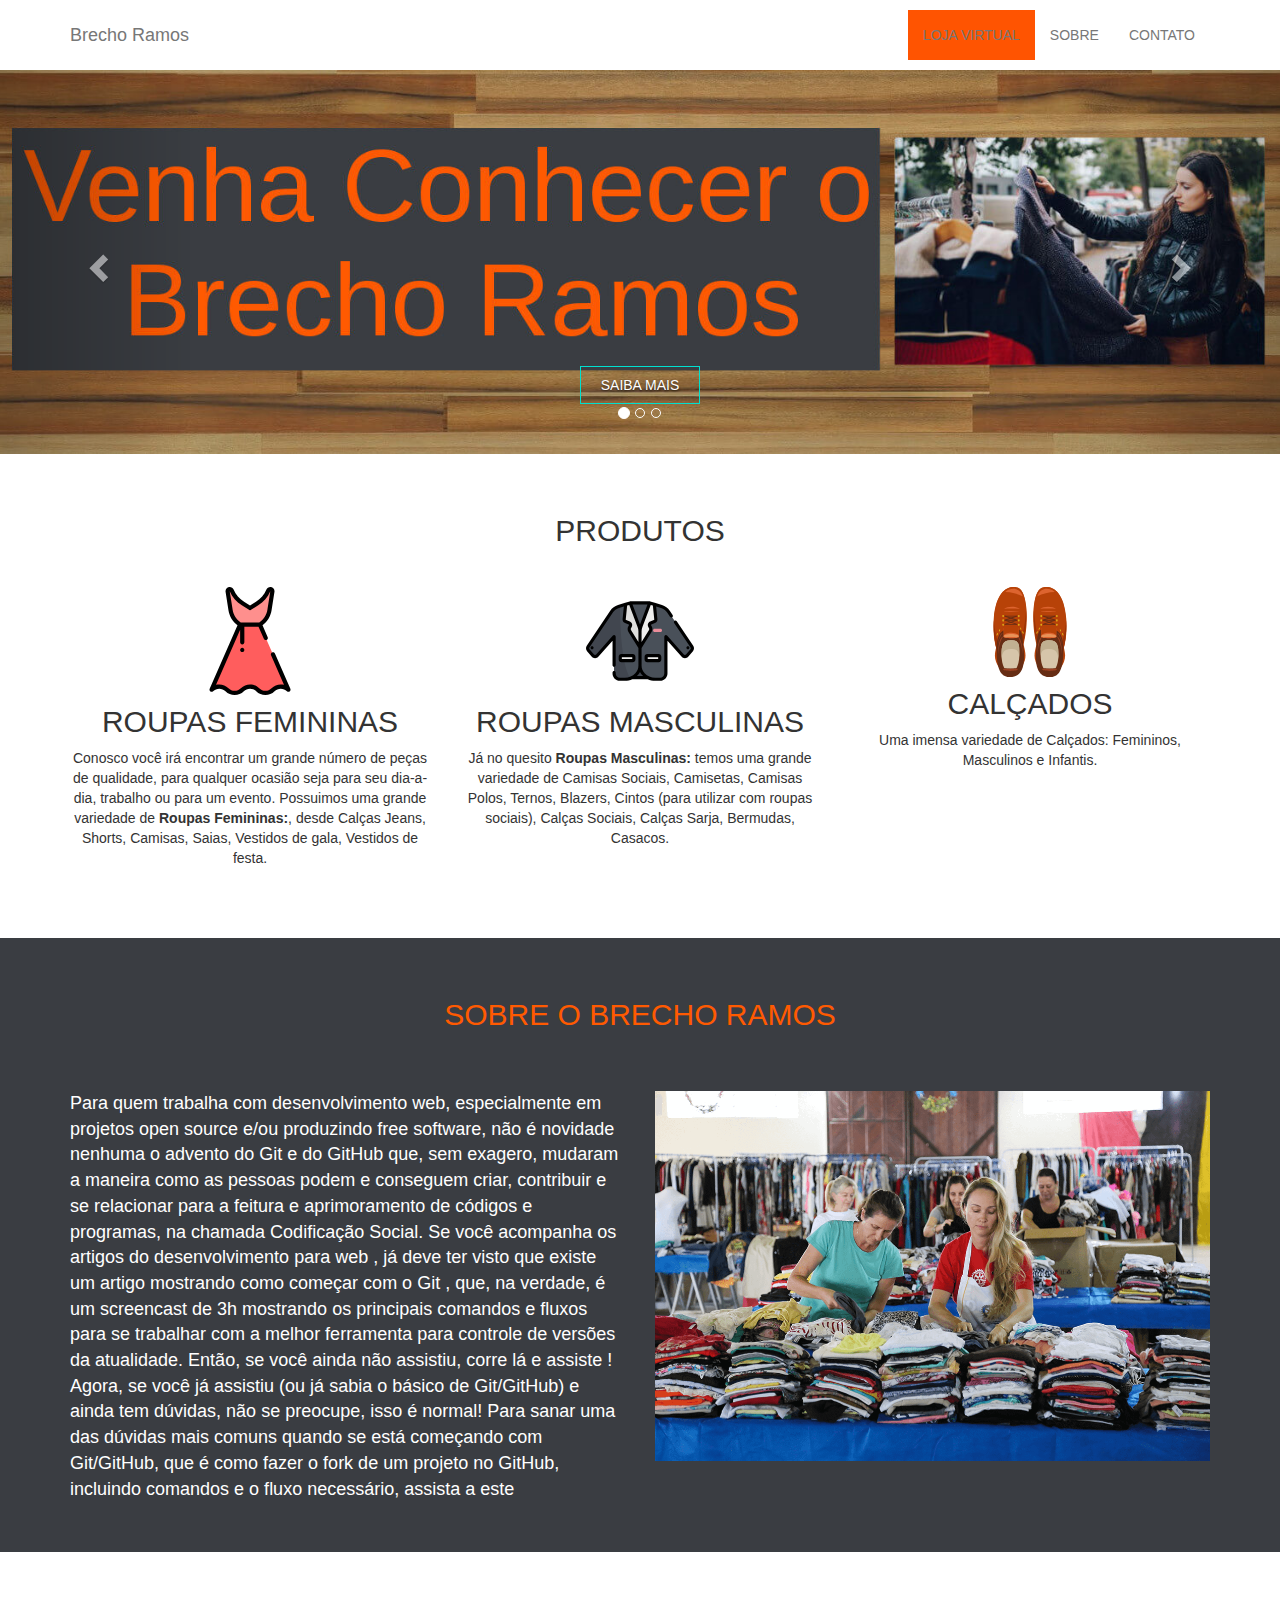
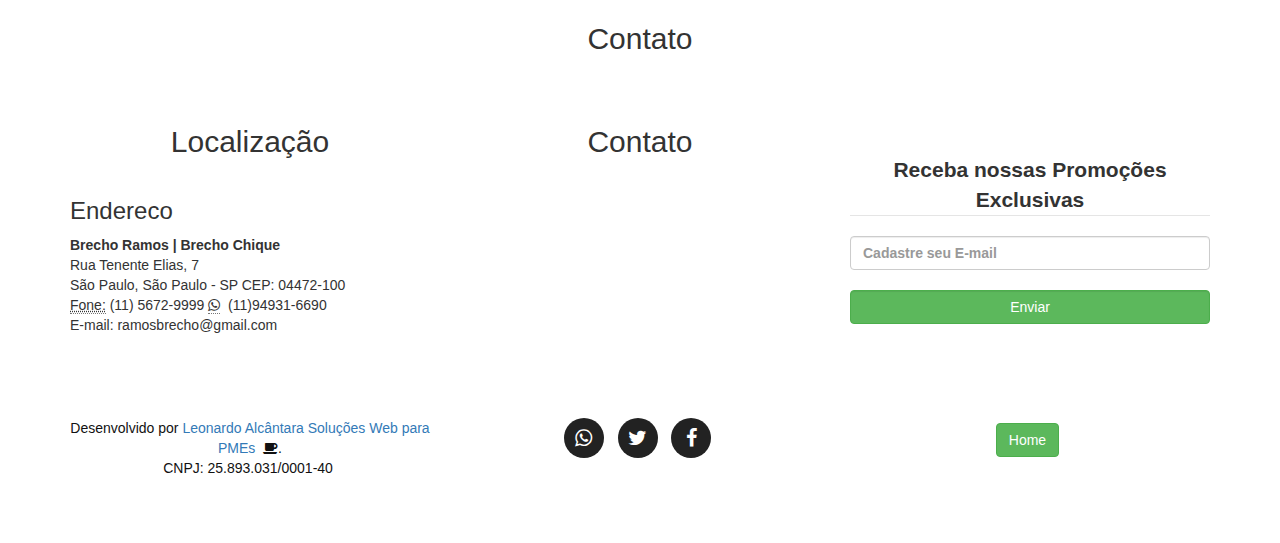
==== index.html @ e1066c12 "add text produtos" ====
<!DOCTYPE html>
<html lang="pt-br">
<head>
    <meta charset="UTF-8">
    <meta http-equiv="X-UA-Compatible" content="IE=edge">
    <meta name="viewport" content="width=device-width, initial-scale=1">
    <!-- DESCRIÇÃO DA PÁGINA-->
    <meta name="description" content="Excelentes marcas ">
    <!-- PALAVRAS CHAVES PARA MECÂNIMOS DE BUSCA -->
    <meta name="Keywords" content="brecho zona sul sp, brecho zona sul são paulo, brecho diadema, brecho apura, brecho doroteia, loja de pizza, brecho pedreira, brecho pantanal, brecho rua dos dourados, loja de brecho sp, brecho sp, tinta industrial sp, tinta residêncial sp, site zona sul, websites zona sul, websites interlagos, tinta automotiva, tinta industrial, tinta residêncial, tintas e acessórios, tinta premium, tinta personalizada, misturador de tinta, tinta coral, tinta premium sp, tinta personalizada sp, misturador de tinta sp, tinta coral sp, tinta premium interlagos, sites personalizado interlagos, misturador de tinta interlagos, " />

	<!-- AUTOR DA PÁGINA -->
    <meta name="Author" content="Leonardo Alcântara Web designer, leogif" />
    <!-- FAVICON brecho XURUPITA -->
    <link rel="shortcut icon" href="img/favicon.ico" type="image/x-icon" />
	<title>Brecho Ramos</title>
	<!-- LEOGIF LAB CSS -->
	<link rel="stylesheet" href="css/style.css">
	<!-- BOOTSTRAP CSS -->
	<link rel="stylesheet" href="css/bootstrap.min.css">
	<!-- FONT AWESOME CSS -->
	<link rel="stylesheet" href="font-awesome/css/font-awesome.min.css">
	<link rel="stylesheet" href="font-awesome/female-solid.svg">
	<link rel="stylesheet" href="font-awesome/shoe-prints-solid.svg">
	<link rel="stylesheet" href="font-awesome/tshirt-solid.svg">
</head>

<body>
	<header class="header">
		<nav class="navbar navbar-default navbar-custom">
		  <div class="container">
		    <!-- BRAND E TOGGLE -->
		    <div class="navbar-header">
		      <button type="button" class="navbar-toggle collapsed" data-toggle="collapse" data-target="#bs-example-navbar-collapse-1" aria-expanded="false">
		        <span class="sr-only">Toggle navigation</span>Menu
		        <span class="icon-bar"></span>
		        <span class="icon-bar"></span>
		        <span class="icon-bar"></span>
		      </button>
		      <a class="navbar-brand" href="index.html">Brecho Ramos</a>
		    </div>

		    <!-- LINK DE PÁGINAS NO NAV -->
		    <div class="collapse navbar-collapse navbar-collapse-custom" id="bs-example-navbar-collapse-1">
		      <ul class="nav navbar-nav navbar-right">
		     	<li style="background-color: #FF5401; color: white;"><a href="index.html" title="Loja">LOJA VIRTUAL</a></li>
		     	<li><a href="#sobre" title="Sobre">SOBRE</a></li>
		     	<li><a href="#contato" title="Contato">CONTATO</a></li>
		      </ul>
		    </div>	<!-- /.NAVBAR-COLLAPSE -->
		  </div>	<!-- /.CONTAINER-FLUID -->
		</nav>
	</header>		<!-- /. HEADER -->

	<!-- CAROUSEL -->
	<div class="slider">

		<div id="carousel-example-generic" class="carousel slide" data-ride="carousel">

		  <!-- INDICADORES -->
		  <ol class="carousel-indicators">
		    <li data-target="#carousel-example-generic" data-slide-to="0" class="active"></li>
		    <li data-target="#carousel-example-generic" data-slide-to="1"></li>
		    <li data-target="#carousel-example-generic" data-slide-to="2"></li>
		  </ol>

		    <!-- WRAPPER PARA CAROUSEL -->
		    <div class="carousel-inner" role="listbox">

			    <!-- SLIDE 1 -->
			    <div class="item active">
			      <img class="img-responsive" src="img/bem-vindo.jpeg" alt="Desenvolva aplicações Real-Time">
			      <div class="carousel-caption">
			        <a class="saiba-mais" href="#">SAIBA MAIS</a>
			      </div>
			    </div>

			    <!-- SLIDE 2 -->
			    <div class="item">
			      <img class="img-responsive" src="img/roupas-femininas.jpeg" alt="jQuery: Escreva menos com Javascript">
			      <div class="carousel-caption">
			        <a class="saiba-mais" href="#">SAIBA MAIS</a>
			      </div>
			    </div>

			    <!-- SLIDE 3 -->
			    <div class="item">
			      <img class="img-responsive" src="img/roupas-masculinas.jpeg" alt="Pizza de Mussarela">
			      <div class="carousel-caption">
			        <a class="saiba-mais" href="#">SAIBA MAIS</a>
			      </div>
			    </div>
		</div>

		  <!-- CONTROLES -->
		  <a class="left carousel-control" href="#carousel-example-generic" role="button" data-slide="prev">
		    <span class="glyphicon glyphicon-chevron-left" aria-hidden="true"></span>
		    <span class="sr-only">Previous</span>
		  </a>

		  <a class="right carousel-control" href="#carousel-example-generic" role="button" data-slide="next">
		    <span class="glyphicon glyphicon-chevron-right" aria-hidden="true"></span>
		  </a>
		</div>	<!-- /. CAROUSEL SLIDE -->
	</div>

	<div class="servicos">
		<div class="container">
			<div class="row">
				<div class="col-md-12 col-lg-12">
					<h2 style="padding-bottom: 40px;">Produtos</h2>
				</div>

				<div class="col-md-4 col-lg-4">
					<img width="30%" src="img/dress-2.svg" alt="Icone para Roupas Femininas" /> 
					<h2>Roupas Femininas</h2>
					<p>Conosco você irá encontrar um grande número de peças de qualidade, para qualquer ocasião seja para seu dia-a-dia, trabalho ou para um evento. Possuimos uma grande variedade de <strong>Roupas Femininas:</strong>, desde Calças Jeans, Shorts, Camisas, Saias, Vestidos de gala, Vestidos de festa. 
					</p>
				</div>

				<div class="col-md-4 col-lg-4">
					<img width="30%" src="img/terno-masculino.svg" alt="Icone para Roupas Masculinas" /> 
					<h2>Roupas Masculinas</h2>
					<p>Já no quesito <strong>Roupas Masculinas:</strong> temos uma grande variedade de Camisas Sociais, Camisetas, Camisas Polos, Ternos, Blazers, Cintos (para utilizar com roupas sociais), Calças Sociais, Calças Sarja, Bermudas, Casacos.</p>
				</div>

				<div class="col-md-4 col-lg-4">
					<img width="25%" src="img/boots-2.svg" alt="Icone para Calçados" /> 
					<h2>Calçados</h2>
					<p>Uma imensa variedade de Calçados: Femininos, Masculinos e Infantis.
					</p>
				</div>
			</div>
		</div>
	</div>		<!-- /.SERVICOS -->

	<div class="sobre img-responsive">
		<div class="container">
			<div class="row">
				<div class="col-md-12 col-lg-12">
				<a name="sobre"></a>
				<h2 style="padding-bottom: 50px;color: #FF5A01;">Sobre o Brecho Ramos</h2>
				</div>
				<div class="col-md-6 col-lg-6">
					<p style="color: #fff;">Para quem trabalha com desenvolvimento web, especialmente em projetos
					open source e/ou produzindo free software, não é novidade nenhuma o advento
					do  Git  e do  GitHub  que, sem exagero, mudaram a maneira como as pessoas
					podem e conseguem criar, contribuir e se relacionar para a feitura e
					aprimoramento de códigos e programas, na chamada Codificação Social.
					Se você acompanha os artigos do desenvolvimento para web , já deve ter visto
					que existe um artigo mostrando  como começar com o Git , que, na verdade, é um
					screencast de 3h mostrando os principais comandos e fluxos para se trabalhar
					com a melhor ferramenta para controle de versões da atualidade. Então, se você
					ainda não assistiu,  corre lá e assiste !
					Agora, se você já assistiu (ou já sabia o básico de Git/GitHub) e ainda tem
					dúvidas, não se preocupe, isso é normal! Para sanar uma das dúvidas mais
					comuns quando se está começando com Git/GitHub, que é como fazer o fork de
					um projeto no GitHub, incluindo comandos e o fluxo necessário, assista a este</p>
				</div>

				<div id="console" class="col-md-6 col-lg-6">
					<figure>
						<img class="img-responsive" src="img/publico-brecho.png"/>
					</figure>
				</div>
			</div>
		</div>
	</div>

	<div class="rodape">
		<div class="container">
			<div class="row">
				<div class="col-md-12 col-lg-12">
					<h2>Contato</h2>
					<a name="contato"></a>
				</div><!-- -->
				<div class="col-md-4 col-lg-4">
					<h2>Localização</h2>
					<h3>Endereco</h3>
					<address>
						<strong>Brecho Ramos | Brecho Chique</strong><br>
	                    Rua Tenente Elias, 7<br>
	                    São Paulo, São Paulo - SP CEP: 04472-100<br>
	                    <abbr title="Telefone">Fone:</abbr>
	                    <span>(11) 5672-9999</span>
	                    <abbr title="Whatsapp"><i class="fa fa-whatsapp"></i></abbr>&nbsp;&nbsp;(11)94931-6690<br/>
	                    <abbr>E-mail:&nbsp;</abbr>ramosbrecho@gmail.com
	                </address>
				</div>

				<div class="col-md-4 col-lg-4">
					<h2>Contato</h2>
					<i class="icon-map-marker"></i>&nbsp;&nbsp;
					<iframe src="https://www.google.com/maps/embed?pb=!1m18!1m12!1m3!1d3653.45885769793!2d-46.641286949841906!3d-23.695302584540993!2m3!1f0!2f0!3f0!3m2!1i1024!2i768!4f13.1!3m3!1m2!1s0x94ce450454ebc33d%3A0x3c41978d433ff6ff!2sR.+Ten.+El%C3%ADas%2C+7+-+Pedreira%2C+S%C3%A3o+Paulo+-+SP%2C+04472-160!5e0!3m2!1sen!2sbr!4v1534028372848" width="300" height="200" frameborder="0" style="border:0" allowfullscreen></iframe>
				</div>

				<div class="col-xs-12 col-lg-4">
				<h2></h2>
					<form>
						<div class="form-group">
							<label for="E-mail">
							<legend style="text-align: center;">Receba nossas Promoções Exclusivas</legend>
							<input class="form-control" type="email" name="email" placeholder="Cadastre seu E-mail" size="60" required>
							</label>
						</div>	<!-- /.CAMPO NOME -->

						<!-- BOTÃO ENVIAR -->
						<input class="form-control btn btn-success" type="submit" name="enviar" value="Enviar">
					</form>
				</div> 	<!-- FORMULÁRIO DE CONTATO -->
		</div>			<!-- /.CONTAINER -->
	</div>				<!-- /.RODAPE -->

	<!-- INICIO FOOTER -->
	<footer>
        <div class="container">
            <div class="row">
                <div class="col-md-4">
                    <p>Desenvolvido por <a href="leonardoalcantara.info">Leonardo Alcântara Soluções Web para PMEs</a> &nbsp;<i class="fa fa-coffee"></i>.<br/> CNPJ:&nbsp;25.893.031/0001-40&nbsp;</p>
                </div>
                <div class="col-md-4">
                    <ul class="list-inline social-buttons">
                        <li><a href="https://plus.google.com/111809786270630868528/about"><i class="fa fa-whatsapp"></i></a>
                        </li>
                        <li><a href="https://twitter.com/leogif"><i class="fa fa-twitter"></i></a>
                        </li>
                        <li><a href="https://github.com/leogif"><i class="fa fa-facebook"></i></a>
                        </li>
                    </ul>
                </div>
                <div class="col-md-4">
                    <ul class="list-inline quicklinks">
                        <li><a class="btn btn-success" href="index.html">Home</a>
                        </li>
                        </li>
                    </ul>
                </div>
            </div>
        </div>
    </footer>

	<!-- Bibliotecas JAVASCRIPT -->
	<script src="js/jquery.min.js"></script>
	<script src="js/bootstrap.min.js"></script>
</body>
</html>
---- css/style.css ----
.header .navbar-custom{
	background: #fff;
	border: none;
	padding: 10px 0;
	margin-bottom: 0;
}

.header .navbar-custom .navbar-brand span {
	color: #00e0d0;
	font-weight: bold;
}

.header .navbar-collapse-custom a {
	color: #353535;
}

.nav navbar-nav navbar-right :hover {
  background-color: orange;
}

.carousel-indicators .active {
	background: #00e0d0;
}

.saiba-mais {
	border: 1px solid #00e0d0;
	padding: 8px 20px;
	color: #fff;
	text-transform: uppercase;
}

.saiba-mais {
	text-decoration: none;
	color: #fff;
	text-transform: uppercase;
	margin-top: 10px;
	display: inline-block;
}

.saiba-mais:hover {
	text-decoration: none;
	color: #00e0d0;
	border: 1px solid #fff;
}

.carousel-caption {
	bottom: 100px;
}

.servicos {
	margin-top: 50px;
	text-align: center;
}

.servicos h2 {
	text-transform: uppercase;
	padding: 10px 0;
	margin: auto;
}

.servicos i {
	font-size: 50px;
	text-align: center;
	display: block;
	color: #00e0d0;
}

.sobre {
	background-color: #3A3D42;
	padding: 40px 0;
	margin-top: 60px;
}

.sobre p {
	color: #000;
	font-size: 18px;
	font-family: Arial;
	text-align: left;
}

.sobre h2 {
	color: #000;
	text-transform: uppercase;
	text-align: center;
}

.rodape {
	background: #fff;
	padding: 30px 0;	 
}

.rodape h2 {
	text-align: center;
	font-family: Arial;
	padding: 20px 0;
}

.rodape p {
	font-family: Arial;
	color: #111;
}


/*python.html     
 */

 .pedidosja {

 }

 .ifood img {
	max-width: 100%;
	height: auto;
	display: block;
 }

/* 
	Agency
*/

footer {
  padding: 25px 0;
  text-align: center;
}
footer span.copyright {
  line-height: 40px;
  font-family: "Montserrat", "Helvetica Neue", Helvetica, Arial, sans-serif;
  text-transform: uppercase;
  text-transform: none;
}
footer ul.quicklinks {
  margin-bottom: 0;
  line-height: 40px;
  font-family: "Montserrat", "Helvetica Neue", Helvetica, Arial, sans-serif;
  text-transform: uppercase;
  text-transform: none;
}
ul.social-buttons {
  margin-bottom: 0;
}
ul.social-buttons li a {
  display: block;
  background-color: #222222;
  height: 40px;
  width: 40px;
  border-radius: 100%;
  font-size: 20px;
  line-height: 40px;
  color: white;
  outline: none;
  -webkit-transition: all 0.3s;
  -moz-transition: all 0.3s;
  transition: all 0.3s;
}
ul.social-buttons li a:hover,
ul.social-buttons li a:focus,
ul.social-buttons li a:active {
  background-color: #fed136;
}
.btn:focus,
.btn:active,
.btn.active,
.btn:active:focus {
  outline: none;
}

/*

.portfolio-modal .modal-dialog {
  margin: 0;
  height: 100%;
  width: auto;
}
.portfolio-modal .modal-content {
  border-radius: 0;
  background-clip: border-box;
  -webkit-box-shadow: none;
  box-shadow: none;
  border: none;
  min-height: 100%;
  padding: 100px 0;
  text-align: center;
}
.portfolio-modal .modal-content h2 {
  margin-bottom: 15px;
  font-size: 3em;
}
.portfolio-modal .modal-content p {
  margin-bottom: 30px;
}
.portfolio-modal .modal-content p.item-intro {
  margin: 20px 0 30px;
  font-family: "Droid Serif", "Helvetica Neue", Helvetica, Arial, sans-serif;
  font-style: italic;
  font-size: 16px;
}
.portfolio-modal .modal-content ul.list-inline {
  margin-bottom: 30px;
  margin-top: 0;
}
.portfolio-modal .modal-content img {
  margin-bottom: 30px;
}
.portfolio-modal .close-modal {
  position: absolute;
  width: 75px;
  height: 75px;
  background-color: transparent;
  top: 25px;
  right: 25px;
  cursor: pointer;
}
.portfolio-modal .close-modal:hover {
  opacity: 0.3;
}
.portfolio-modal .close-modal .lr {
  height: 75px;
  width: 1px;
  margin-left: 35px;
  background-color: #222222;
  transform: rotate(45deg);
  -ms-transform: rotate(45deg);
  /* IE 9 */
  -webkit-transform: rotate(45deg);
  /* Safari and Chrome */
  z-index: 1051;
}
.portfolio-modal .close-modal .lr .rl {
  height: 75px;
  width: 1px;
  background-color: #222222;
  transform: rotate(90deg);
  -ms-transform: rotate(90deg);
  /* IE 9 */
  -webkit-transform: rotate(90deg);
  /* Safari and Chrome */
  z-index: 1052;
}
.portfolio-modal .modal-backdrop {
  opacity: 0;
  display: none;
}
::-moz-selection {
  text-shadow: none;
  background: #fed136;
}
::selection {
  text-shadow: none;
  background: #fed136;
}
img::selection {
  background: transparent;
}
img::-moz-selection {
  background: transparent;
}
body {
  webkit-tap-highlight-color: #fed136;
}
*/
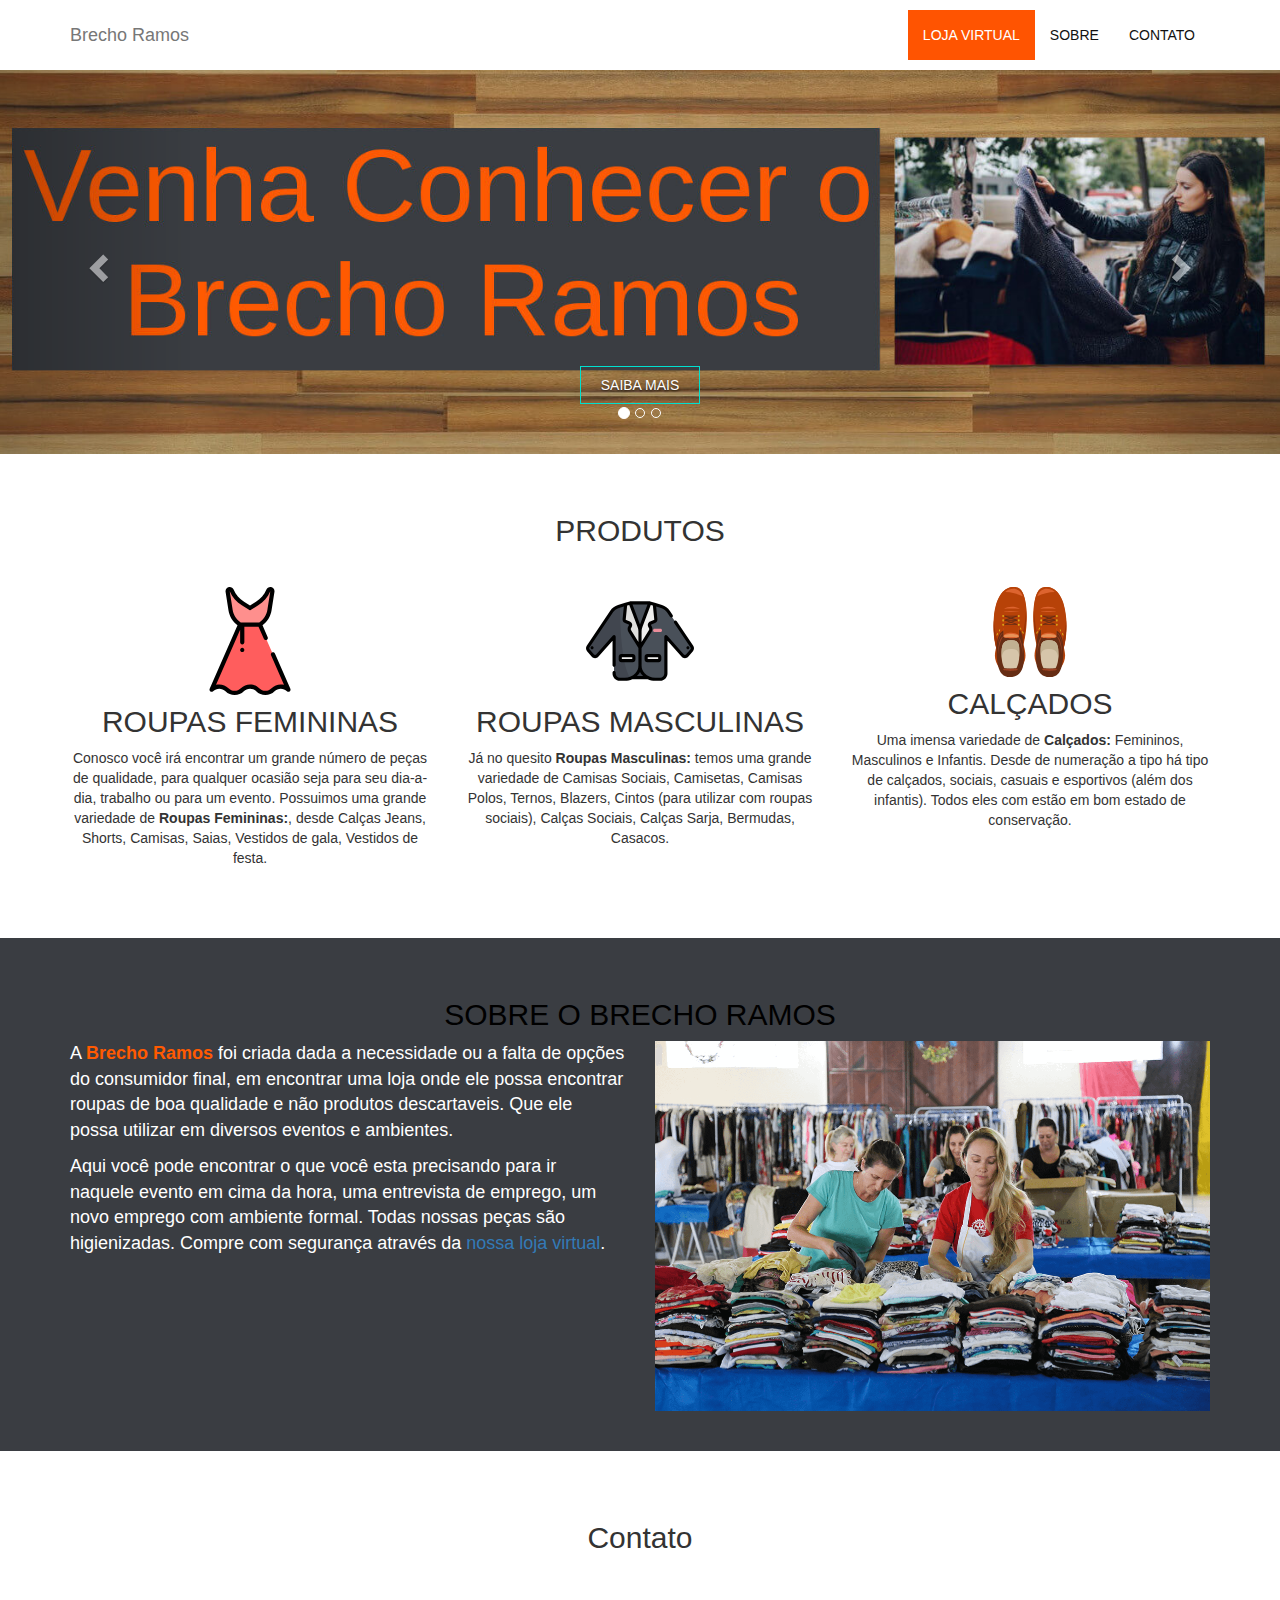
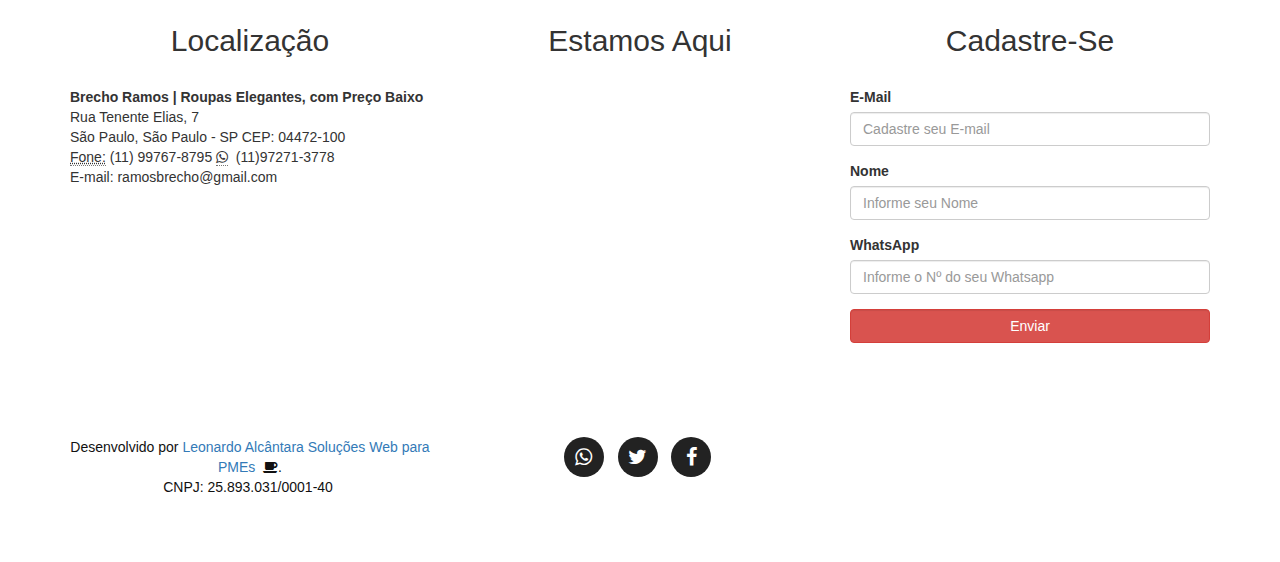
==== commit c179cfaa: "add conteudo" ====
--- a/index.html
+++ b/index.html
@@ -13,16 +13,14 @@
     <meta name="Author" content="Leonardo Alcântara Web designer, leogif" />
     <!-- FAVICON brecho XURUPITA -->
     <link rel="shortcut icon" href="img/favicon.ico" type="image/x-icon" />
-	<title>Brecho Ramos</title>
+	<title>Brecho Ramos | Roupas Elegantes, com Preço Baixo</title>
 	<!-- LEOGIF LAB CSS -->
 	<link rel="stylesheet" href="css/style.css">
 	<!-- BOOTSTRAP CSS -->
 	<link rel="stylesheet" href="css/bootstrap.min.css">
 	<!-- FONT AWESOME CSS -->
 	<link rel="stylesheet" href="font-awesome/css/font-awesome.min.css">
-	<link rel="stylesheet" href="font-awesome/female-solid.svg">
-	<link rel="stylesheet" href="font-awesome/shoe-prints-solid.svg">
-	<link rel="stylesheet" href="font-awesome/tshirt-solid.svg">
+	<link href="https://fonts.googleapis.com/css?family=Comfortaa:700" rel="stylesheet"> 
 </head>
 
 <body>
@@ -43,9 +41,9 @@
 		    <!-- LINK DE PÁGINAS NO NAV -->
 		    <div class="collapse navbar-collapse navbar-collapse-custom" id="bs-example-navbar-collapse-1">
 		      <ul class="nav navbar-nav navbar-right">
-		     	<li style="background-color: #FF5401; color: white;"><a href="index.html" title="Loja">LOJA VIRTUAL</a></li>
-		     	<li><a href="#sobre" title="Sobre">SOBRE</a></li>
-		     	<li><a href="#contato" title="Contato">CONTATO</a></li>
+		     	<li style="background-color: #FF5401; color: white;"><a style="color: #fff; text-transform: uppercase;"  href="index.html" title="Loja">Loja Virtual</a></li>
+		     	<li><a style="color: #111; text-transform: uppercase;" href="#sobre" title="Sobre">Sobre</a></li>
+		     	<li><a style="color: #111; text-transform: uppercase;" href="#contato" title="Contato">Contato</a></li>
 		      </ul>
 		    </div>	<!-- /.NAVBAR-COLLAPSE -->
 		  </div>	<!-- /.CONTAINER-FLUID -->
@@ -127,7 +125,7 @@
 				<div class="col-md-4 col-lg-4">
 					<img width="25%" src="img/boots-2.svg" alt="Icone para Calçados" /> 
 					<h2>Calçados</h2>
-					<p>Uma imensa variedade de Calçados: Femininos, Masculinos e Infantis.
+					<p>Uma imensa variedade de <strong>Calçados:</strong> Femininos, Masculinos e Infantis. Desde de numeração a tipo há tipo de calçados, sociais, casuais e esportivos (além dos infantis). Todos eles com estão em bom estado de conservação. 
 					</p>
 				</div>
 			</div>
@@ -139,23 +137,11 @@
 			<div class="row">
 				<div class="col-md-12 col-lg-12">
 				<a name="sobre"></a>
-				<h2 style="padding-bottom: 50px;color: #FF5A01;">Sobre o Brecho Ramos</h2>
+				<h2 id="sobre">Sobre o Brecho Ramos</h2>
 				</div>
 				<div class="col-md-6 col-lg-6">
-					<p style="color: #fff;">Para quem trabalha com desenvolvimento web, especialmente em projetos
-					open source e/ou produzindo free software, não é novidade nenhuma o advento
-					do  Git  e do  GitHub  que, sem exagero, mudaram a maneira como as pessoas
-					podem e conseguem criar, contribuir e se relacionar para a feitura e
-					aprimoramento de códigos e programas, na chamada Codificação Social.
-					Se você acompanha os artigos do desenvolvimento para web , já deve ter visto
-					que existe um artigo mostrando  como começar com o Git , que, na verdade, é um
-					screencast de 3h mostrando os principais comandos e fluxos para se trabalhar
-					com a melhor ferramenta para controle de versões da atualidade. Então, se você
-					ainda não assistiu,  corre lá e assiste !
-					Agora, se você já assistiu (ou já sabia o básico de Git/GitHub) e ainda tem
-					dúvidas, não se preocupe, isso é normal! Para sanar uma das dúvidas mais
-					comuns quando se está começando com Git/GitHub, que é como fazer o fork de
-					um projeto no GitHub, incluindo comandos e o fluxo necessário, assista a este</p>
+					<p style="color: #fff;">A <strong style="color: #FF5A01;">Brecho Ramos</strong> foi criada dada a necessidade ou a falta de opções do consumidor final, em encontrar uma loja onde ele possa encontrar roupas de boa qualidade e não produtos descartaveis. Que ele possa utilizar em diversos eventos e ambientes.</p>
+					<p style="color: #fff;">Aqui você pode encontrar o que você esta precisando para ir naquele evento em cima da hora, uma entrevista de emprego, um novo emprego com ambiente formal. Todas nossas peças são higienizadas. Compre com segurança através da <a href="#">nossa loja virtual</a>.</p>
 				</div>
 
 				<div id="console" class="col-md-6 col-lg-6">
@@ -176,36 +162,40 @@
 				</div><!-- -->
 				<div class="col-md-4 col-lg-4">
 					<h2>Localização</h2>
-					<h3>Endereco</h3>
 					<address>
-						<strong>Brecho Ramos | Brecho Chique</strong><br>
+						<strong>Brecho Ramos | Roupas Elegantes, com Preço Baixo</strong><br>
 	                    Rua Tenente Elias, 7<br>
 	                    São Paulo, São Paulo - SP CEP: 04472-100<br>
 	                    <abbr title="Telefone">Fone:</abbr>
-	                    <span>(11) 5672-9999</span>
-	                    <abbr title="Whatsapp"><i class="fa fa-whatsapp"></i></abbr>&nbsp;&nbsp;(11)94931-6690<br/>
+	                    <span>(11) 99767-8795</span>
+	                    <abbr title="Whatsapp"><i class="fa fa-whatsapp"></i></abbr>&nbsp;&nbsp;(11)97271-3778<br/>
 	                    <abbr>E-mail:&nbsp;</abbr>ramosbrecho@gmail.com
 	                </address>
 				</div>
 
 				<div class="col-md-4 col-lg-4">
-					<h2>Contato</h2>
+					<h2>Estamos Aqui</h2>
 					<i class="icon-map-marker"></i>&nbsp;&nbsp;
-					<iframe src="https://www.google.com/maps/embed?pb=!1m18!1m12!1m3!1d3653.45885769793!2d-46.641286949841906!3d-23.695302584540993!2m3!1f0!2f0!3f0!3m2!1i1024!2i768!4f13.1!3m3!1m2!1s0x94ce450454ebc33d%3A0x3c41978d433ff6ff!2sR.+Ten.+El%C3%ADas%2C+7+-+Pedreira%2C+S%C3%A3o+Paulo+-+SP%2C+04472-160!5e0!3m2!1sen!2sbr!4v1534028372848" width="300" height="200" frameborder="0" style="border:0" allowfullscreen></iframe>
+					<iframe src="https://www.google.com/maps/embed?pb=!1m18!1m12!1m3!1d3653.45885769793!2d-46.641286949841906!3d-23.695302584540993!2m3!1f0!2f0!3f0!3m2!1i1024!2i768!4f13.1!3m3!1m2!1s0x94ce450454ebc33d%3A0x3c41978d433ff6ff!2sR.+Ten.+El%C3%ADas%2C+7+-+Pedreira%2C+S%C3%A3o+Paulo+-+SP%2C+04472-160!5e0!3m2!1sen!2sbr!4v1534028372848" width="350" height="300" frameborder="0" style="border:0" allowfullscreen></iframe>
 				</div>
 
 				<div class="col-xs-12 col-lg-4">
-				<h2></h2>
+				<h2>Cadastre-Se</h2>
 					<form>
 						<div class="form-group">
-							<label for="E-mail">
-							<legend style="text-align: center;">Receba nossas Promoções Exclusivas</legend>
+							<label for="email">E-Mail</i></label>
 							<input class="form-control" type="email" name="email" placeholder="Cadastre seu E-mail" size="60" required>
-							</label>
-						</div>	<!-- /.CAMPO NOME -->
-
+						</div>
+						<div class="form-group">
+							<label for="nome">Nome</label>
+								<input class="form-control" type="text" name="nome" placeholder="Informe seu Nome" size="60">
+						</div>
+						<div class="form-group">
+							<label for="fone">WhatsApp</label>
+							<input class="form-control" type="phone" name="fone" placeholder="Informe o Nº do seu Whatsapp" size="60" required>
+						</div>	
 						<!-- BOTÃO ENVIAR -->
-						<input class="form-control btn btn-success" type="submit" name="enviar" value="Enviar">
+						<input class="form-control btn btn-danger" type="submit" name="enviar" value="Enviar">
 					</form>
 				</div> 	<!-- FORMULÁRIO DE CONTATO -->
 		</div>			<!-- /.CONTAINER -->
@@ -228,13 +218,6 @@
                         </li>
                     </ul>
                 </div>
-                <div class="col-md-4">
-                    <ul class="list-inline quicklinks">
-                        <li><a class="btn btn-success" href="index.html">Home</a>
-                        </li>
-                        </li>
-                    </ul>
-                </div>
             </div>
         </div>
     </footer>
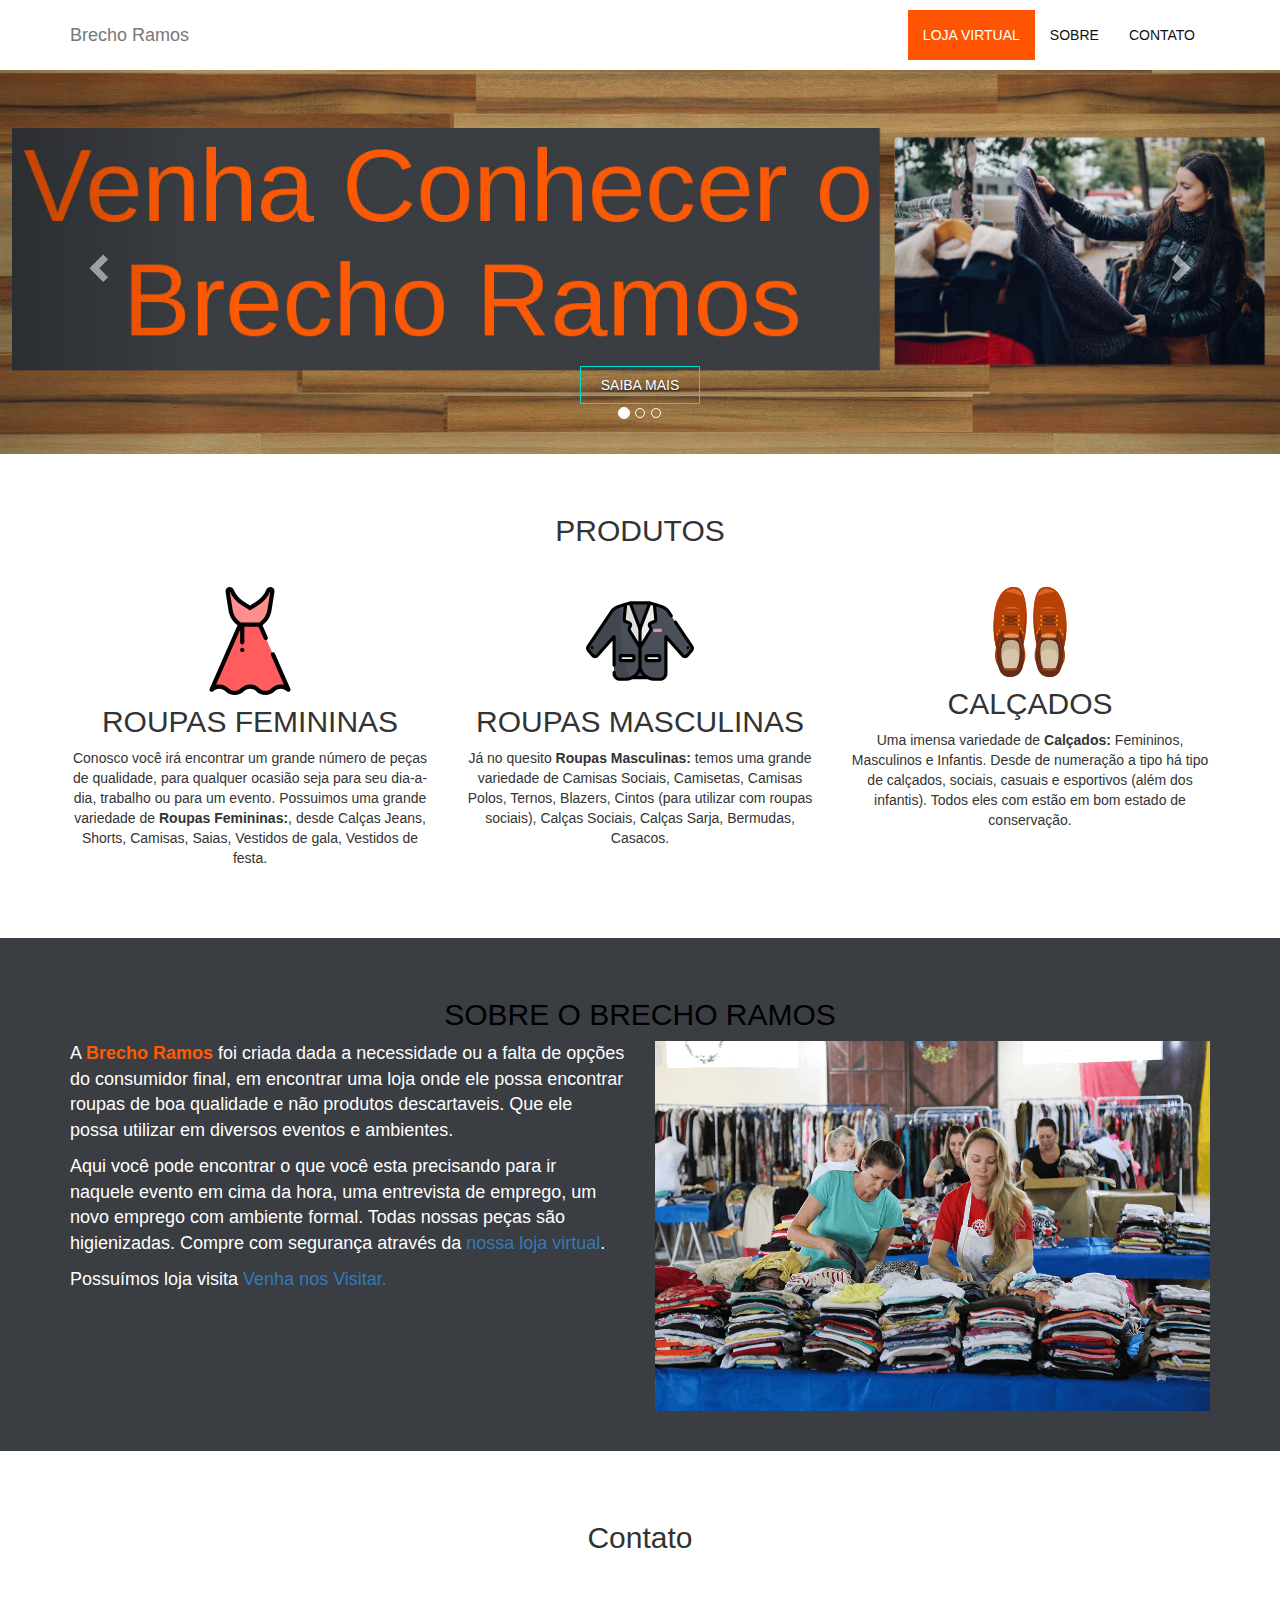
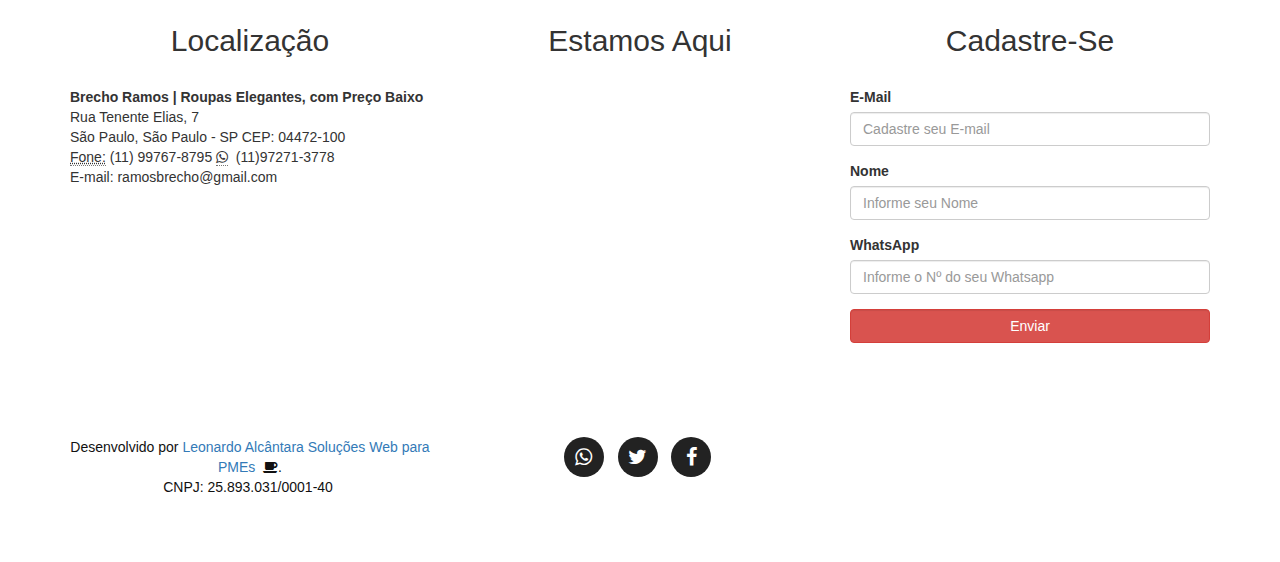
==== commit 2aeefd12: "add ancora" ====
--- a/index.html
+++ b/index.html
@@ -142,6 +142,7 @@
 				<div class="col-md-6 col-lg-6">
 					<p style="color: #fff;">A <strong style="color: #FF5A01;">Brecho Ramos</strong> foi criada dada a necessidade ou a falta de opções do consumidor final, em encontrar uma loja onde ele possa encontrar roupas de boa qualidade e não produtos descartaveis. Que ele possa utilizar em diversos eventos e ambientes.</p>
 					<p style="color: #fff;">Aqui você pode encontrar o que você esta precisando para ir naquele evento em cima da hora, uma entrevista de emprego, um novo emprego com ambiente formal. Todas nossas peças são higienizadas. Compre com segurança através da <a href="#">nossa loja virtual</a>.</p>
+					<p style="color: #fff">Possuímos loja visita <a href="#contato">Venha nos Visitar.</a></p>
 				</div>
 
 				<div id="console" class="col-md-6 col-lg-6">
@@ -157,7 +158,7 @@
 		<div class="container">
 			<div class="row">
 				<div class="col-md-12 col-lg-12">
-					<h2>Contato</h2>
+					<h2 id="contato">Contato</h2>
 					<a name="contato"></a>
 				</div><!-- -->
 				<div class="col-md-4 col-lg-4">
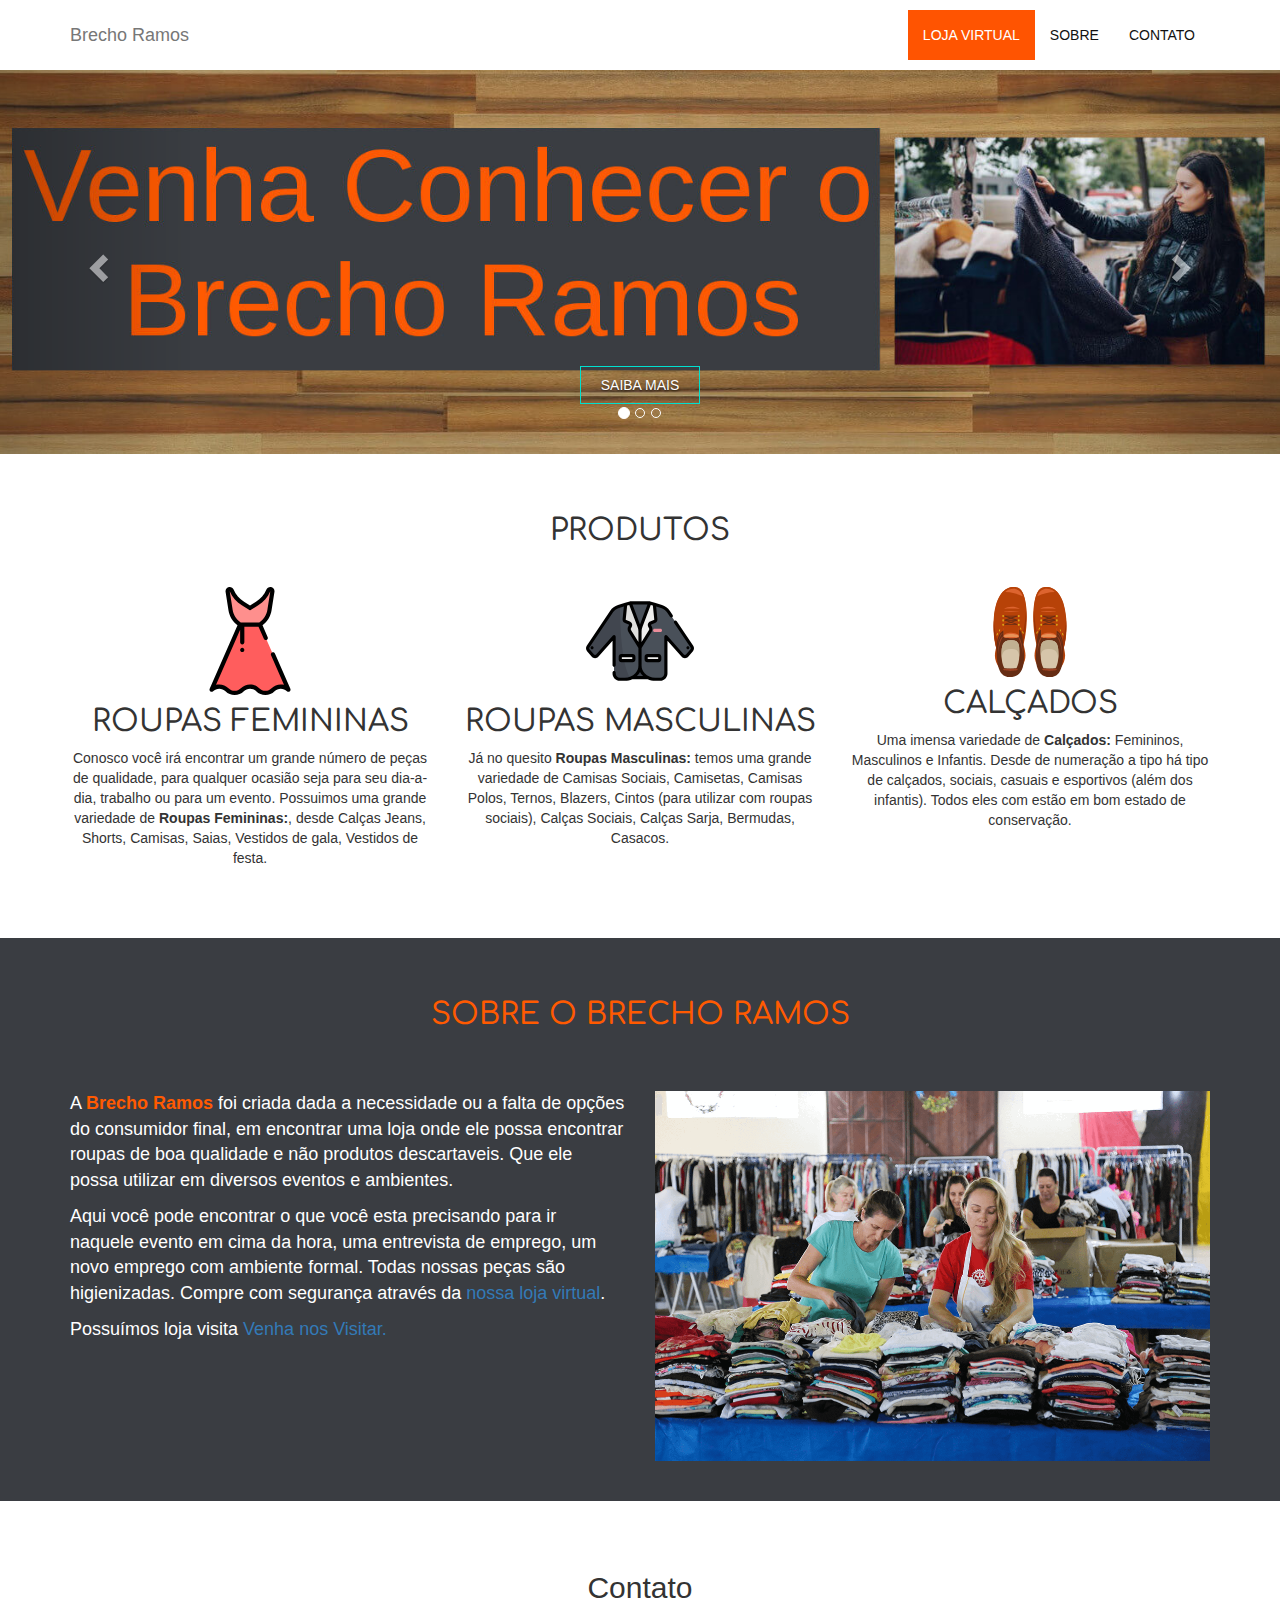
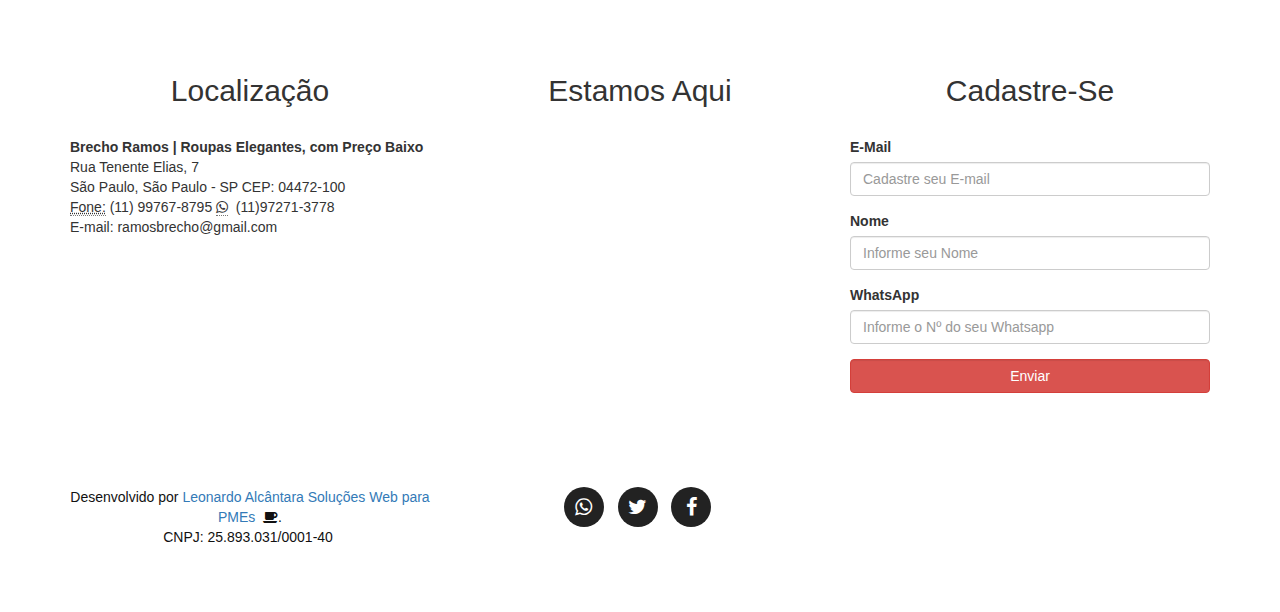
==== commit e4b05d7b: "add icons html" ====
--- a/index.html
+++ b/index.html
@@ -8,6 +8,17 @@
     <meta name="description" content="Excelentes marcas ">
     <!-- PALAVRAS CHAVES PARA MECÂNIMOS DE BUSCA -->
     <meta name="Keywords" content="brecho zona sul sp, brecho zona sul são paulo, brecho diadema, brecho apura, brecho doroteia, loja de pizza, brecho pedreira, brecho pantanal, brecho rua dos dourados, loja de brecho sp, brecho sp, tinta industrial sp, tinta residêncial sp, site zona sul, websites zona sul, websites interlagos, tinta automotiva, tinta industrial, tinta residêncial, tintas e acessórios, tinta premium, tinta personalizada, misturador de tinta, tinta coral, tinta premium sp, tinta personalizada sp, misturador de tinta sp, tinta coral sp, tinta premium interlagos, sites personalizado interlagos, misturador de tinta interlagos, " />
+
+
+    <!-- Favicon e Icones -->
+	<link rel="apple-touch-icon" sizes="180x180" href="img/apple-touch-icon.png">
+	<link rel="icon" type="image/png" sizes="32x32" href="img/favicon-32x32.png">
+	<link rel="icon" type="image/png" sizes="16x16" href="img/favicon-16x16.png">
+	<link rel="manifest" href="img/site.webmanifest">
+	<link rel="mask-icon" href="img/safari-pinned-tab.svg" color="#5bbad5">
+	<meta name="msapplication-TileColor" content="#da532c">
+	<meta name="theme-color" content="#ffffff">
+
 
 	<!-- AUTOR DA PÁGINA -->
     <meta name="Author" content="Leonardo Alcântara Web designer, leogif" />
--- a/css/style.css
+++ b/css/style.css
@@ -56,6 +56,13 @@
 	text-transform: uppercase;
 	padding: 10px 0;
 	margin: auto;
+  font-family: 'Comfortaa', cursive;
+}
+
+#sobre {
+  font-family: 'Comfortaa', cursive;
+  padding-bottom: 50px;
+  color: #FF5A01;
 }
 
 .servicos i {
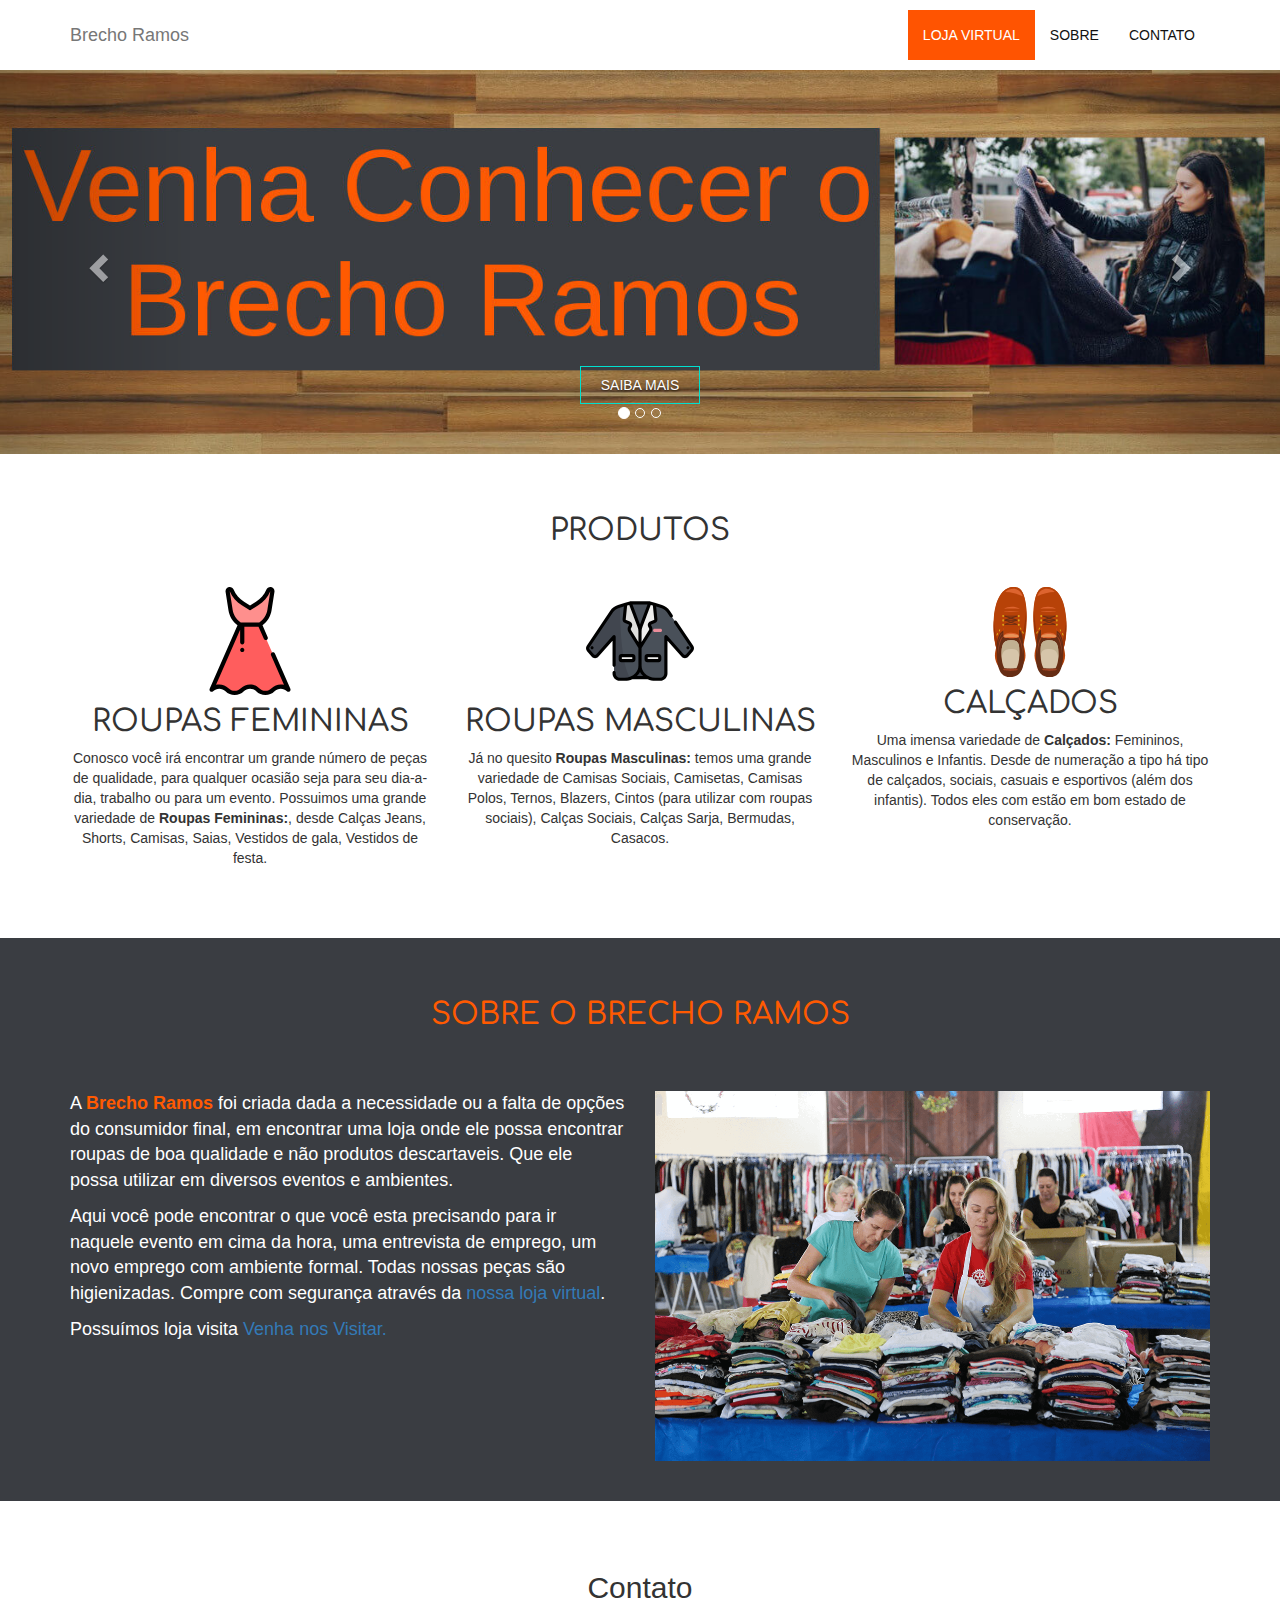
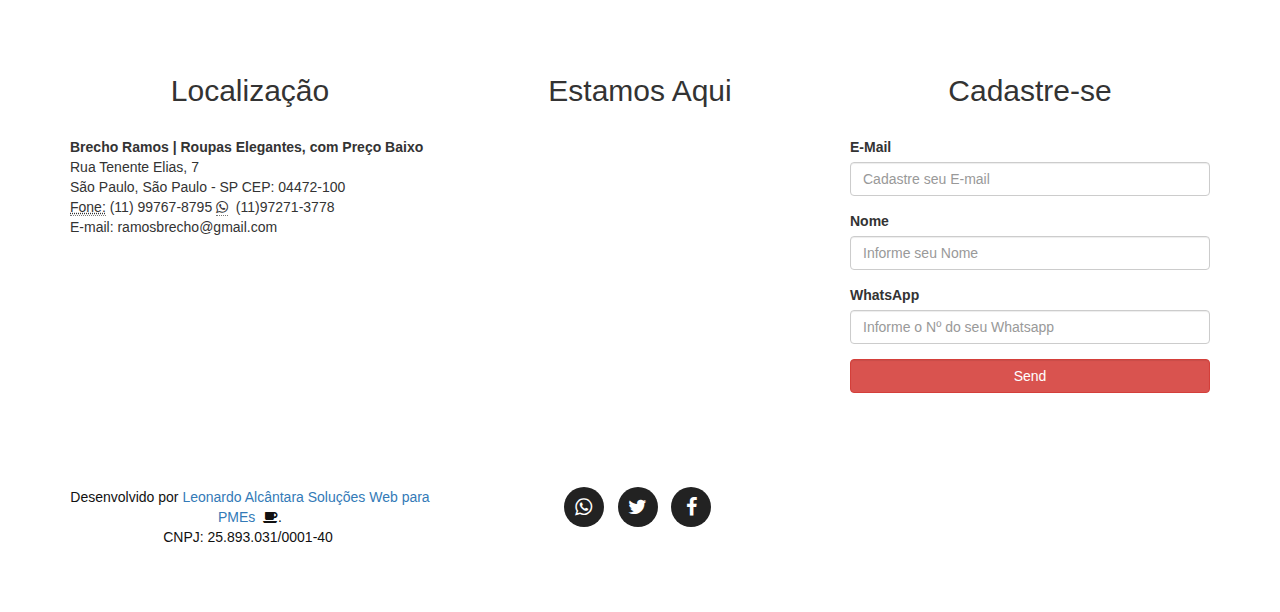
==== commit 7001cc8a: "add formspree" ====
--- a/index.html
+++ b/index.html
@@ -192,8 +192,9 @@
 				</div>
 
 				<div class="col-xs-12 col-lg-4">
-				<h2>Cadastre-Se</h2>
-					<form>
+				<h2>Cadastre-se</h2>
+					<form action="https://formspree.io/ramosbrecho@gmail.com"
+      method="POST">
 						<div class="form-group">
 							<label for="email">E-Mail</i></label>
 							<input class="form-control" type="email" name="email" placeholder="Cadastre seu E-mail" size="60" required>
@@ -207,7 +208,7 @@
 							<input class="form-control" type="phone" name="fone" placeholder="Informe o Nº do seu Whatsapp" size="60" required>
 						</div>	
 						<!-- BOTÃO ENVIAR -->
-						<input class="form-control btn btn-danger" type="submit" name="enviar" value="Enviar">
+						<input class="form-control btn btn-danger" type="submit" name="enviar" value="Send">
 					</form>
 				</div> 	<!-- FORMULÁRIO DE CONTATO -->
 		</div>			<!-- /.CONTAINER -->
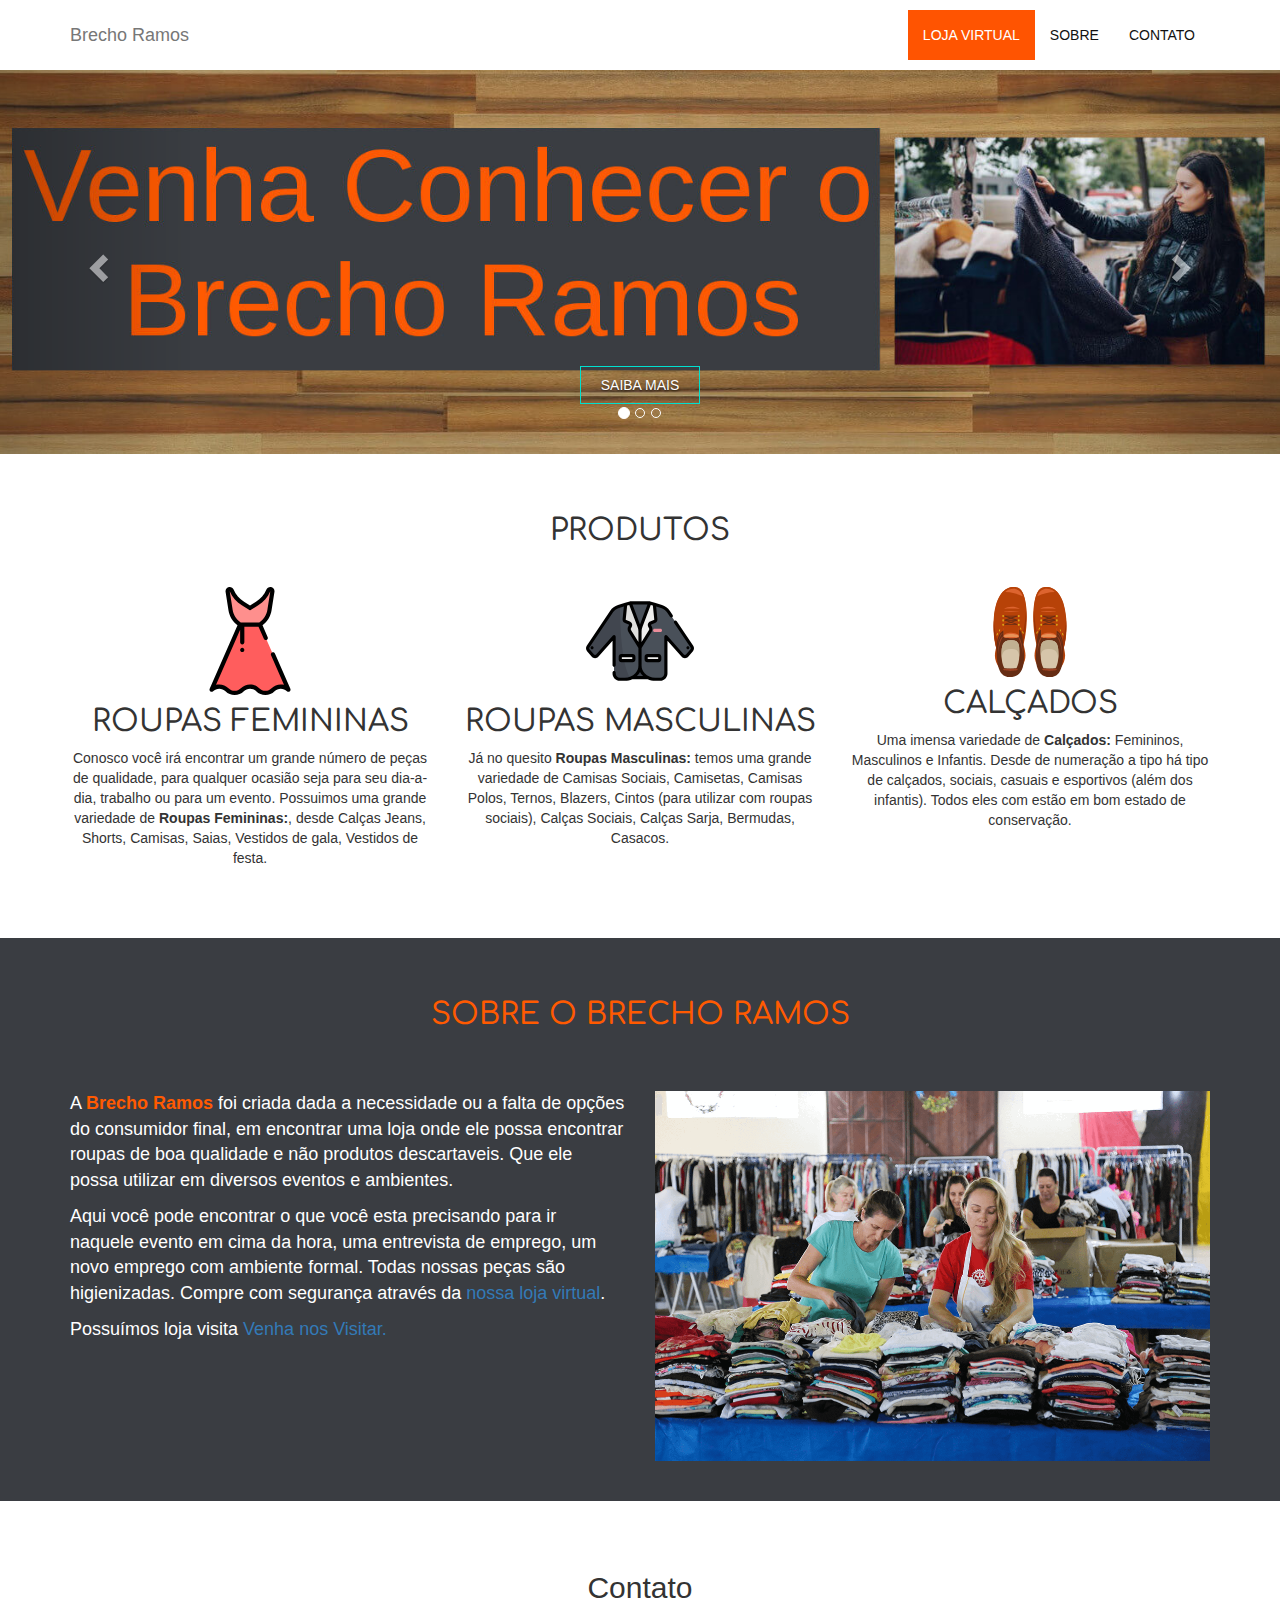
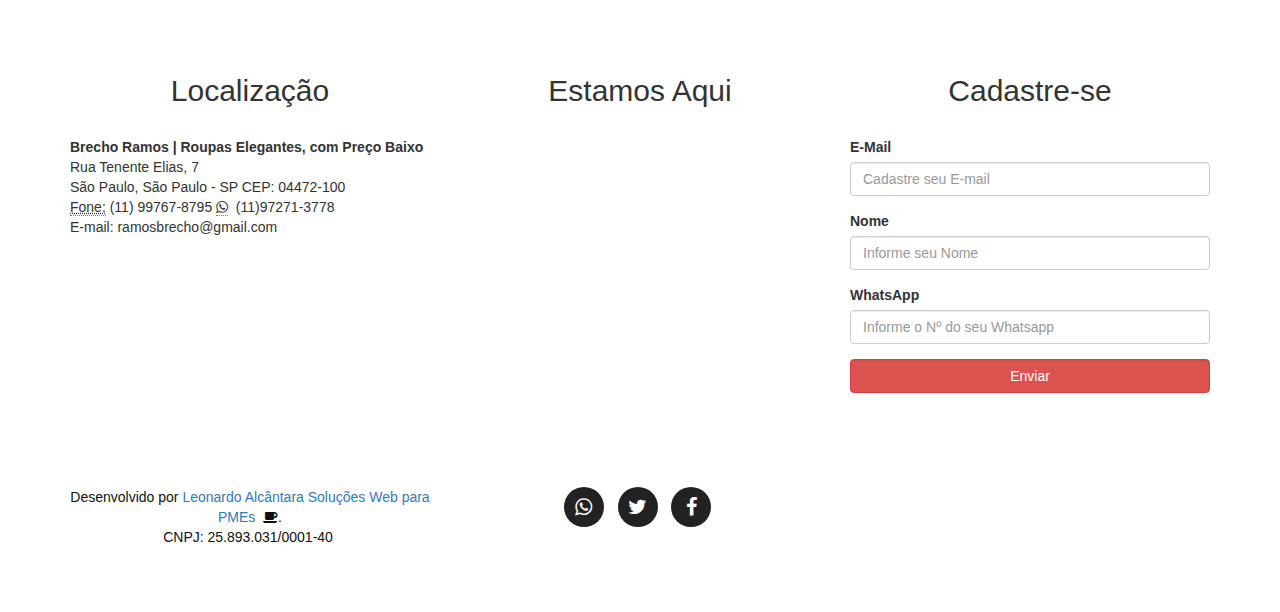
==== commit 1f06a3a0: "bug formspree" ====
--- a/index.html
+++ b/index.html
@@ -208,7 +208,10 @@
 							<input class="form-control" type="phone" name="fone" placeholder="Informe o Nº do seu Whatsapp" size="60" required>
 						</div>	
 						<!-- BOTÃO ENVIAR -->
+						<!-- 
 						<input class="form-control btn btn-danger" type="submit" name="enviar" value="Send">
+						-->
+						<button class="form-control btn btn-danger" type="submit name="enviar" value="Send">Enviar</button>
 					</form>
 				</div> 	<!-- FORMULÁRIO DE CONTATO -->
 		</div>			<!-- /.CONTAINER -->
